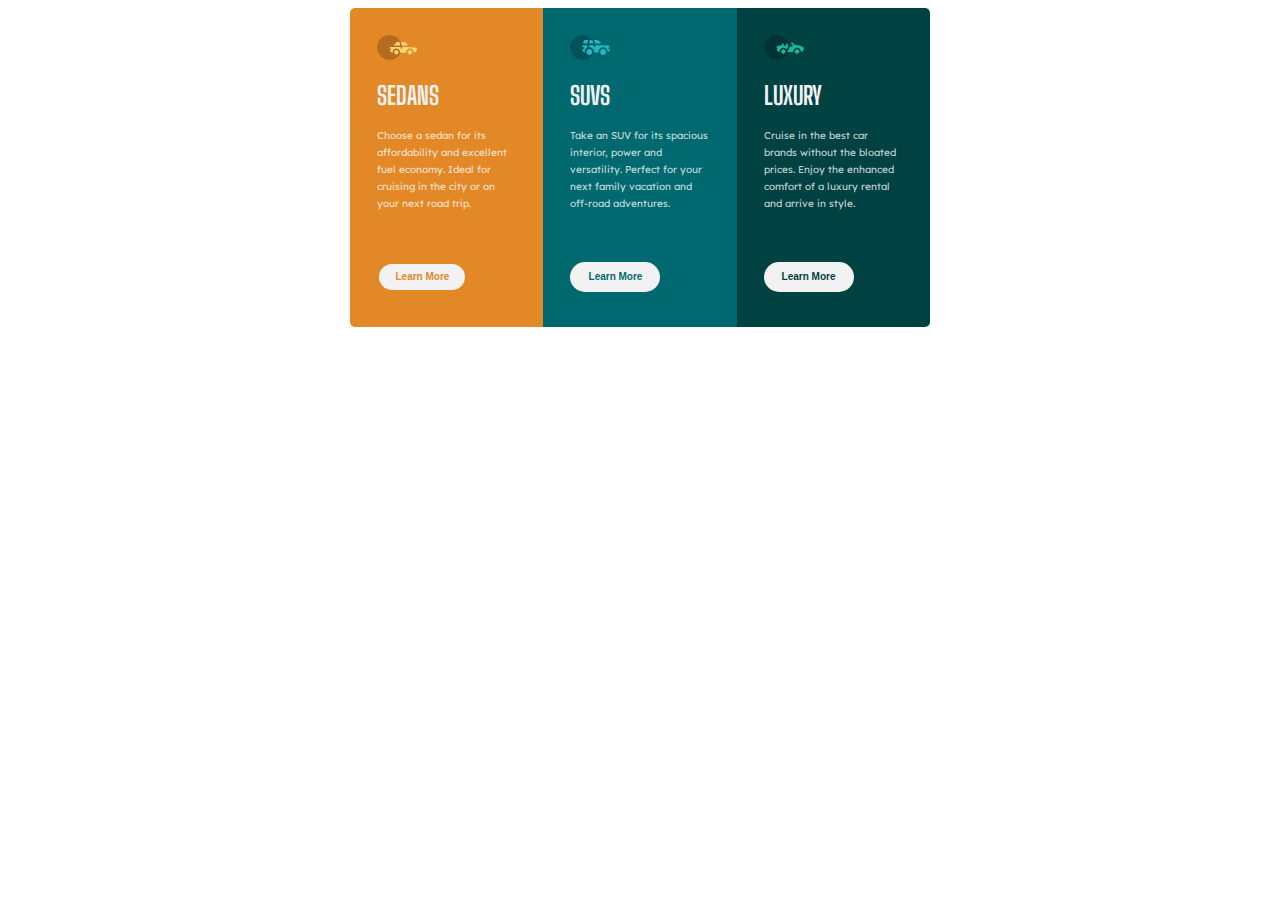
==== index.html @ e475aae2 "Initial commit" ====
<!DOCTYPE html>
<html lang="en">
<head>
    <meta charset="UTF-8">
    <meta http-equiv="X-UA-Compatible" content="IE=edge">
    <meta name="viewport" content="width=device-width, initial-scale=1.0">
    <title>Car Card Design</title>
    <link rel="preconnect" href="https://fonts.googleapis.com">
    <link rel="preconnect" href="https://fonts.gstatic.com" crossorigin>
    <link href="https://fonts.googleapis.com/css2?family=Big+Shoulders+Display:wght@700&family=Lexend+Deca&display=swap" rel="stylesheet">
    <link rel="stylesheet" href="styles.css">
</head>
<body>
    <div class="car-container">
        <div class="sedan">
            <header>
                <img src="assets/icon-sedans.svg">
                <h1>Sedans</h1>
            </header>
            <main>
                <p>Choose a sedan for its affordability and excellent fuel economy. Ideal for cruising in the city or on your next road trip.</p>
            </main>
            <footer>
                <button>Learn More</button>
            </footer>    
        </div>
        <div class="suv">
            <header>
                <img src="assets/icon-suvs.svg">
                <h1>Suvs</h1>
            </header>
            <main>
                <p>Take an SUV for its spacious interior, power and versatility. Perfect for your next family vacation and off-road adventures.</p>
            </main>
            <footer>
                <button>Learn More</button>
            </footer>    
        </div>
        <div class="luxury">
            <header>
                <img src="assets/icon-luxury.svg">
                <h1>Luxury</h1>
            </header>
            <main>
                <p>Cruise in the best car brands without the bloated prices. Enjoy the enhanced comfort of a luxury rental and arrive in style.</p>
            </main>
            <footer>
                <button>Learn More</button>
            </footer>    
        </div>
    </div> 
</body>
</html>
---- styles.css ----
html {
    font-family: 'Lexend Deca', sans-serif;
    font-size: 15px;
    font-weight: 400;
}
img {
    width: 40px;
}
.car-container {
    display: flex;
    width: 100%;
    justify-content: center;
    border-radius: 5px;
}
.sedan {
    background-color: hsl(31, 77%, 52%);
    width: 11%;
    padding: 27px;
    font-size: 10px;
    border-top-left-radius: 5px;
    border-bottom-left-radius: 5px;
}
.suv {
    background-color: hsl(184, 100%, 22%);
    width:11%;
    padding: 27px;
    font-size: 10px;
} 
.luxury {
    background-color: hsl(179, 100%, 13%);
    width: 11%;
    padding: 27px;
    font-size: 10px;
    border-top-right-radius: 5px;
    border-bottom-right-radius: 5px;
}
p {
    color: hsla(0, 0%, 100%, 0.75);
    line-height: 170%;
}
h1 {
    font-family: 'Big Shoulders Display', cursive;
    color: hsl(0, 0%, 95%);
    text-transform: uppercase;
    font-size: 25px;
}
button {
    margin-top: 40px;
    margin-bottom: 8px;
    height: 30px;
    width: 90px;
    font-size: 10px;
    font-weight: 700;
}
.sedan button {
    background-color: hsl(0, 0%, 95%);
    color: hsl(31, 77%, 52%);
    border: 2px solid hsl(31, 77%, 52%);
    border-radius: 9999px;
}
.suv button {
    background-color: hsl(0, 0%, 95%);
    color: hsl(184, 100%, 22%);
    border: none;
    border-radius: 9999px; 
}
.luxury button {
    background-color: hsl(0, 0%, 95%);
    color: hsl(179, 100%, 13%);
    border: none;
    border-radius: 9999px;
}
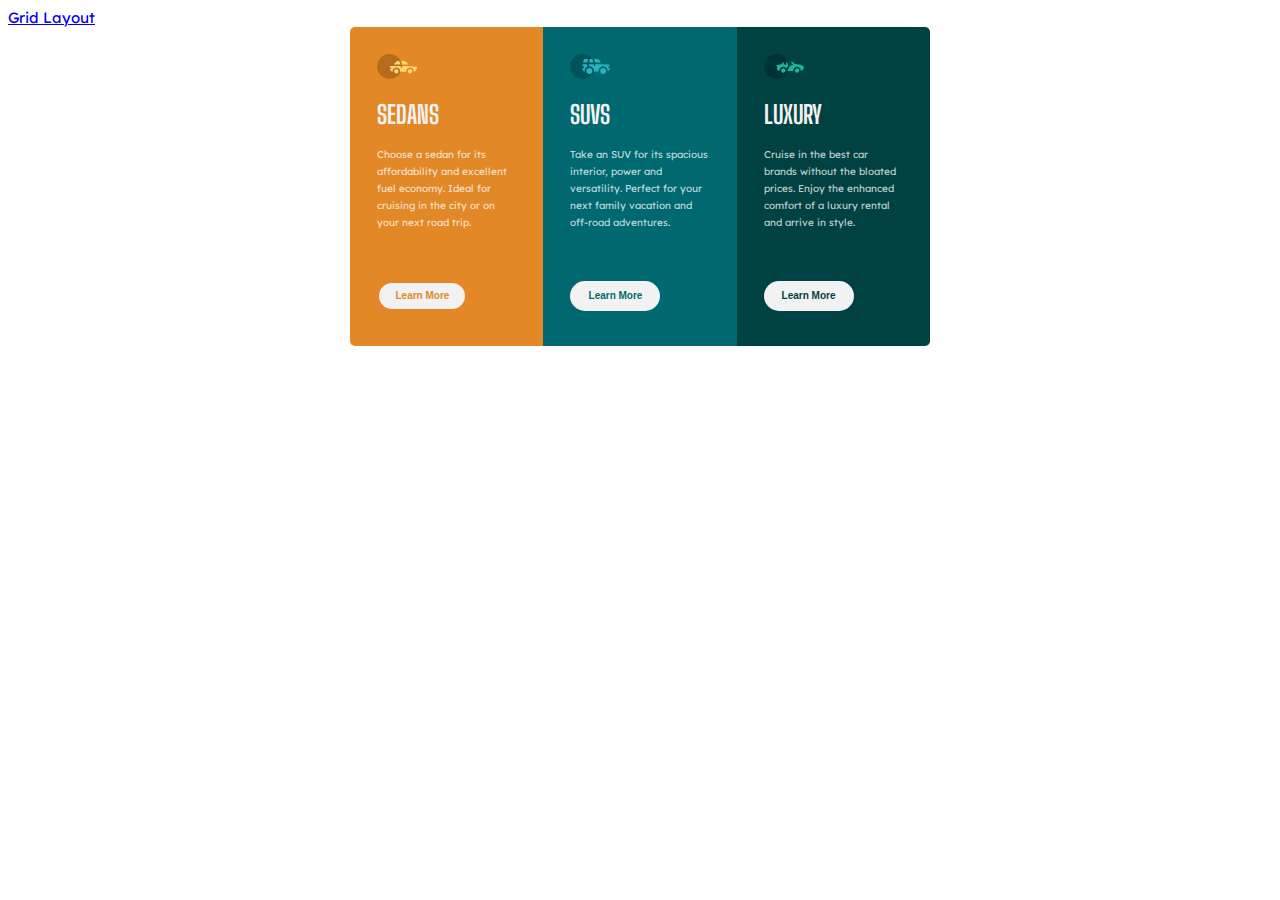
==== commit 2567f152: ""Linking the grid layout "" ====
--- a/index.html
+++ b/index.html
@@ -11,6 +11,9 @@
     <link rel="stylesheet" href="styles.css">
 </head>
 <body>
+    <header>
+        <a href="grid.html">Grid Layout</a>
+    </header>
     <div class="car-container">
         <div class="sedan">
             <header>
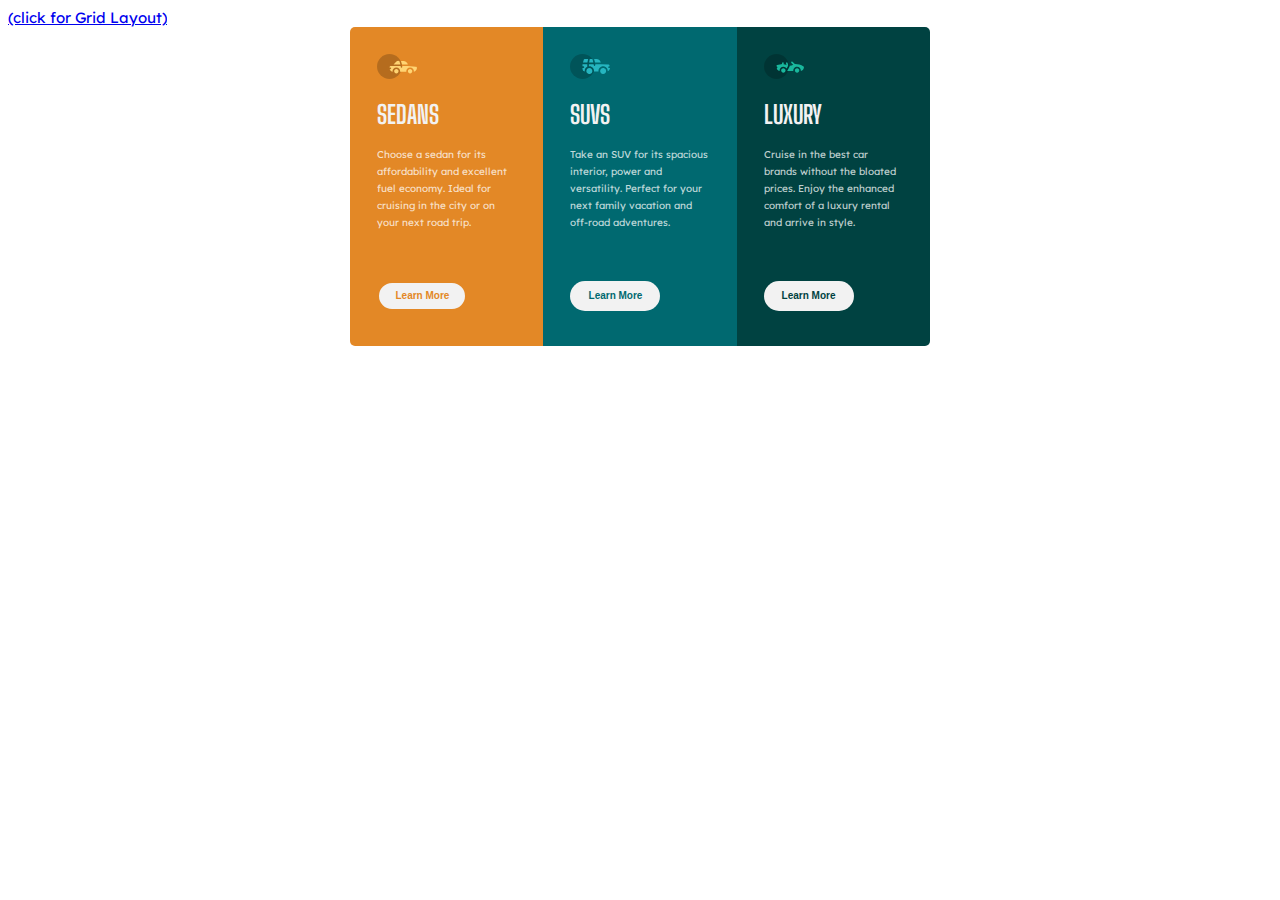
==== commit d0c75d52: ""Including links to both layouts"" ====
--- a/index.html
+++ b/index.html
@@ -12,7 +12,7 @@
 </head>
 <body>
     <header>
-        <a href="grid.html">Grid Layout</a>
+        <a href="grid.html">(click for Grid Layout)</a>
     </header>
     <div class="car-container">
         <div class="sedan">
